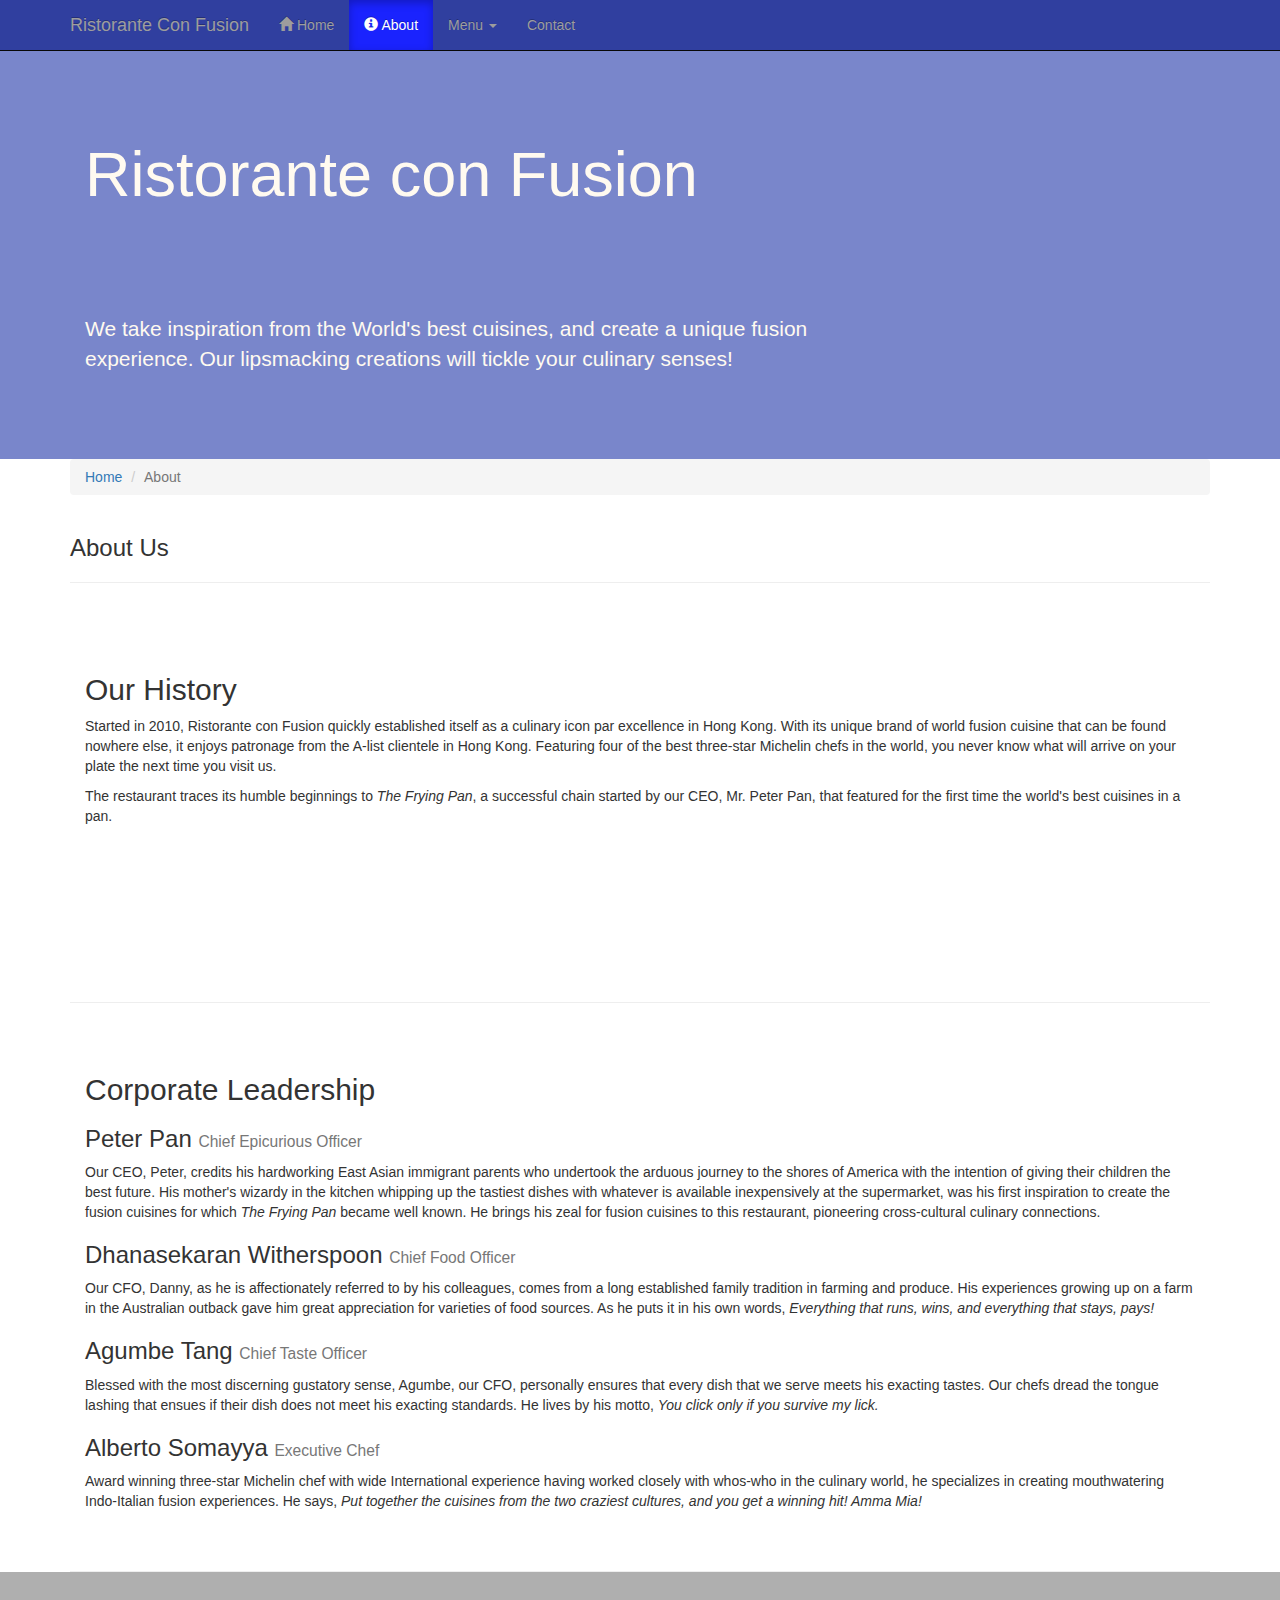
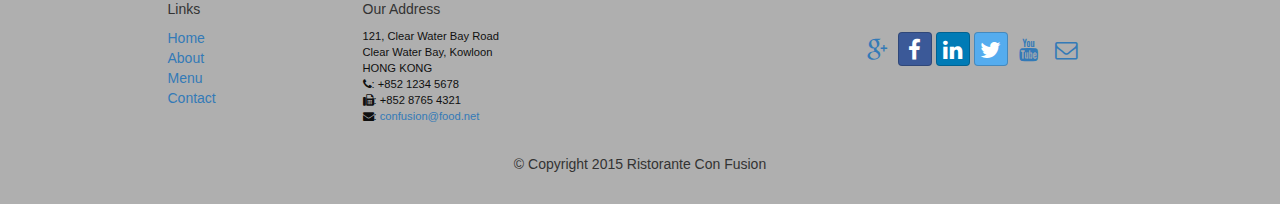
==== aboutus.html @ f0302afb "Adding the about us page" ====
<!DOCTYPE html>
<html lang="en">

<head>
     <meta charset="utf-8">
    <meta http-equiv="X-UA-Compatible" content="IE=edge">
    <meta name="viewport" content="width=device-width, initial-scale=1">
    <!-- The above 3 meta tags *must* come first in the head; any other head 
         content must come *after* these tags -->
    <title>Ristorante Con Fusion: About Us</title>
        <!-- Bootstrap -->
    <link href="css/bootstrap.min.css" rel="stylesheet">
    <link href="css/bootstrap-theme.min.css" rel="stylesheet">
    <link href="css/font-awesome.min.css" rel="stylesheet">
    <link href="css/bootstrap-social.css" rel="stylesheet">
    <link href="css/mystyles.css" rel="stylesheet">

    <!-- HTML5 shim and Respond.js for IE8 support of HTML5 elements and media queries -->
    <!-- WARNING: Respond.js doesn't work if you view the page via file:// -->
    <!--[if lt IE 9]>
      <script src="https://oss.maxcdn.com/html5shiv/3.7.2/html5shiv.min.js"></script>
      <script src="https://oss.maxcdn.com/respond/1.4.2/respond.min.js"></script>
    <![endif]-->
</head>

<body>
    <nav class="navbar navbar-inverse navbar-fixed-top" role="navigation">
        <div class="container">
            <div class="navbar-header">
                <button type="button" class="navbar-toggle collapsed" data-toggle="collapse" data-target="#navbar" aria-expanded="false" aria-controls="navbar">
                    <span class="sr-only">Toggle navigation</span>
                    <span class="icon-bar"></span>
                    <span class="icon-bar"></span>
                    <span class="icon-bar"></span>
                </button>
                <a class="navbar-brand" href="#">Ristorante Con Fusion</a>
            </div>
            <div id="navbar" class="navbar-collapse collapse">
                <ul class="nav navbar-nav">
                    <li><a href="index.html"><span class="glyphicon glyphicon-home"
                         aria-hidden="true"></span> Home</a></li>
                    <li class="active"><a href="aboutus.html"><span  class="glyphicon glyphicon-info-sign"></span> About</a></li>
                    <li class="dropdown">
                        <a href="#" class="dropdown-toggle" data-toggle="dropdown"
                         role="button" aria-haspopup="true" aria-expanded="false">
                         Menu <span class="caret"></span></a>
                        <ul class="dropdown-menu">
                            <li><a href="#">Appetizers</a></li>
                            <li><a href="#">Main Courses</a></li>
                            <li><a href="#">Desserts</a></li>
                            <li><a href="#">Drinks</a></li>
                            <li role="separator" class="divider"></li>
                            <li class="dropdown-header">Specials</li>
                            <li><a href="#">Lunch Buffet</a></li>
                            <li><a href="#">Weekend Brunch</a></li>
                        </ul>
                    </li>
                    <li><a href="#">Contact</a></li>
                </ul>
            </div>
        </div>
    </nav>  
    <header class="jumbotron">

        <!-- Main component for a primary marketing message or call to action -->

        <div class="container">
            <div class="row row-header">
                <div class="col-xs-12 col-sm-8">
                    <h1>Ristorante con Fusion</h1>
                    <p style="padding:40px;"></p>
                    <p>We take inspiration from the World's best cuisines, and create a unique fusion experience. Our lipsmacking creations will tickle your culinary senses!</p>
                </div>
                <div class="col-xs-12 col-sm-4">
                </div>
            </div>
        </div>
    </header>

    <div class="container">
        <div class="row">
            <div class="col-xs-12">
                <ol class="breadcrumb">
                    <li><a href="index.html">Home</a></li>
                    <li class="active">About</li>
                </ol>
            </div>
            <div class="col-xs-12">
               <h3>About Us</h3>
               <hr>
            </div>
        </div>
        
        <div class="row row-content">
            <div class="col-xs-12">
                <h2>Our History</h2>
                <p>Started in 2010, Ristorante con Fusion quickly established itself as a culinary icon par excellence in Hong Kong. With its unique brand of world fusion cuisine that can be found nowhere else, it enjoys patronage from the A-list clientele in Hong Kong.  Featuring four of the best three-star Michelin chefs in the world, you never know what will arrive on your plate the next time you visit us.</p>
                <p>The restaurant traces its humble beginnings to <em>The Frying Pan</em>, a successful chain started by our CEO, Mr. Peter Pan, that featured for the first time the world's best cuisines in a pan.</p>
            </div>
            <div>
                <p style="padding:20px;"></p>
            </div>
        </div>


        <div class="row row-content">
            <div class="col-xs-12">
                <h2>Corporate Leadership</h2>
                <h3>Peter Pan <small>Chief Epicurious Officer</small></h3>
                <p>Our CEO, Peter, credits his hardworking East Asian immigrant parents who undertook the arduous journey to the shores of America with the intention of giving their children the best future. His mother's wizardy in the kitchen whipping up the tastiest dishes with whatever is available inexpensively at the supermarket, was his first inspiration to create the fusion cuisines for which <em>The Frying Pan</em> became well known. He brings his zeal for fusion cuisines to this restaurant, pioneering cross-cultural culinary connections.</p>
                <h3>Dhanasekaran Witherspoon <small>Chief Food Officer</small></h3>
                <p>Our CFO, Danny, as he is affectionately referred to by his colleagues, comes from a long established family tradition in farming and produce. His experiences growing up on a farm in the Australian outback gave him great appreciation for varieties of food sources. As he puts it in his own words, <em>Everything that runs, wins, and everything that stays, pays!</em></p>
                <h3>Agumbe Tang <small>Chief Taste Officer</small></h3>
                <p>Blessed with the most discerning gustatory sense, Agumbe, our CFO, personally ensures that every dish that we serve meets his exacting tastes. Our chefs dread the tongue lashing that ensues if their dish does not meet his exacting standards. He lives by his motto, <em>You click only if you survive my lick.</em></p>
                <h3>Alberto Somayya <small>Executive Chef</small></h3>
                <p>Award winning three-star Michelin chef with wide International experience having worked closely with whos-who in the culinary world, he specializes in creating mouthwatering Indo-Italian fusion experiences. He says, <em>Put together the cuisines from the two craziest cultures, and you get a winning hit! Amma Mia!</em></p>
            </div>
             <div>
                <p style="padding:20px;"></p>
            </div>
       </div>

    </div>

    <footer class="row-footer">
        <div class="container">
            <div class="row">             
                <div class="col-xs-5 col-xs-offset-1 col-sm-2 col-sm-offset-1">
                    <h5>Links</h5>
                    <ul class="list-unstyled">
                        <li><a href="#">Home</a></li>
                        <li><a href="#">About</a></li>
                        <li><a href="#">Menu</a></li>
                        <li><a href="#">Contact</a></li>
                    </ul>
                </div>
                <div class="col-xs-6 col-sm-5">
                    <h5>Our Address</h5>
                    <address>
		              121, Clear Water Bay Road<br>
		              Clear Water Bay, Kowloon<br>
		              HONG KONG<br>
		              <i class="fa fa-phone"></i>: +852 1234 5678<br>
		              <i class="fa fa-fax"></i>: +852 8765 4321<br>
		              <i class="fa fa-envelope"></i>: 
                        <a href="mailto:confusion@food.net">confusion@food.net</a>
		           </address>
                </div>
                <div class="col-xs-12 col-sm-4">
                    <div class="nav navbar-nav" style="padding: 40px 10px;">
                        <a class="btn btn-social-icon btn-google-plus" href="http://google.com/+"><i class="fa fa-google-plus"></i></a>
                        <a class="btn btn-social-icon btn-facebook" href="http://www.facebook.com/profile.php?id="><i class="fa fa-facebook"></i></a>
                        <a class="btn btn-social-icon btn-linkedin" href="http://www.linkedin.com/in/"><i class="fa fa-linkedin"></i></a>
                        <a class="btn btn-social-icon btn-twitter" href="http://twitter.com/"><i class="fa fa-twitter"></i></a>
                        <a class="btn btn-social-icon btn-youtube" href="http://youtube.com/"><i class="fa fa-youtube"></i></a>
                        <a class="btn btn-social-icon" href="mailto:"><i class="fa fa-envelope-o"></i></a>
                    </div>
                </div>
                <div class="col-xs-12">
                    <p style="padding:10px;"></p>
                    <p align=center>© Copyright 2015 Ristorante Con Fusion</p>
                </div>
            </div>
        </div>
    </footer>
    <!-- jQuery (necessary for Bootstrap's JavaScript plugins) -->
    <script src="https://ajax.googleapis.com/ajax/libs/jquery/1.11.3/jquery.min.js"></script>
    <!-- Include all compiled plugins (below), or include individual files as needed -->
    <script src="js/bootstrap.min.js"></script>
</body>

</html>
---- css/mystyles.css ----
.row-header {
    margin: 0 auto;
    padding: 0 auto;
}

.row-content {
    margin: 0 auto;
    padding: 50px 0 50px 0;
    border-bottom: 1px ridge;
    min-height: 400px;
}

.row-footer{
    background-color: #AfAfAf;
    margin: 0 auto;
    padding: 20px 0 20px 0;
}

.jumbotron {
    padding: 70px 30px 70px 30px;
    margin: 0 auto;
    background: #7986CB;
    color: floralwhite;
}

address {
    font-size: 80%;
    margin: 0px;
    color: #0f0f0f;
}

body {
    align: center;
    padding: 50px 0 0 0;
    z-index: 0;
}

.navbar-inverse {
    background: #303f9f;
}

.navbar-inverse .navbar-nav > .active > a,
.navbar-inverse .navbar-nav > .active > a:hover,
.navbar-inverse .navbar-nav > .active > a:focus {
    color: #fff;
    background: #1a23fe;
}

.navbar-inverse .navbar-nav > .open > a,
.navbar-inverse .navbar-nav > .open > a:hover,
.navbar-inverse .navbar-nav > .open > a:focus {
    color: #fff;
    background: #1a23fe;
}

.navbar-inverse .navbar-nav .open .dropdown-menu > li > a,
.navbar-inverse .navbar-nav .open .dropdown-menu {
    background-color:  #303f9f;
    color: #eee;
}

.navbar-inverse .navbar-nav .open .dropdown-menu > li > a:hover {
    color: #000;
}
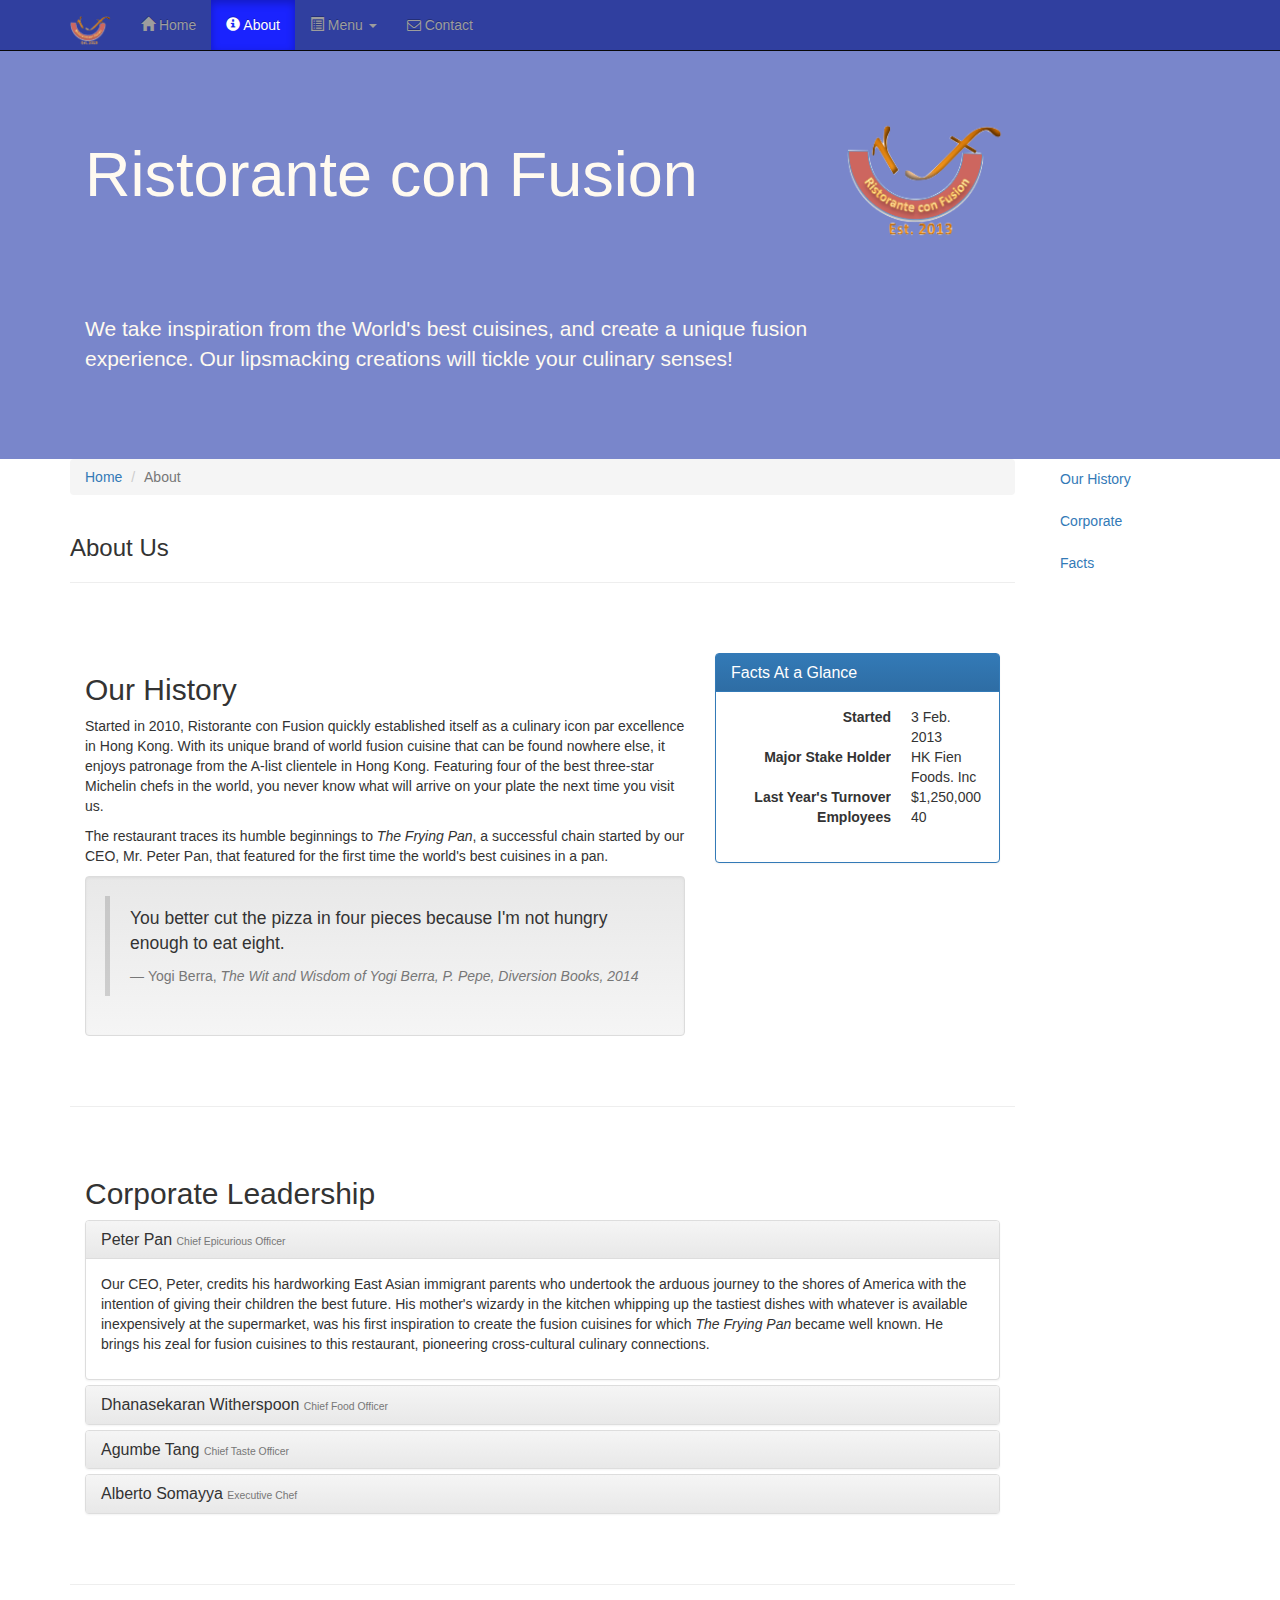
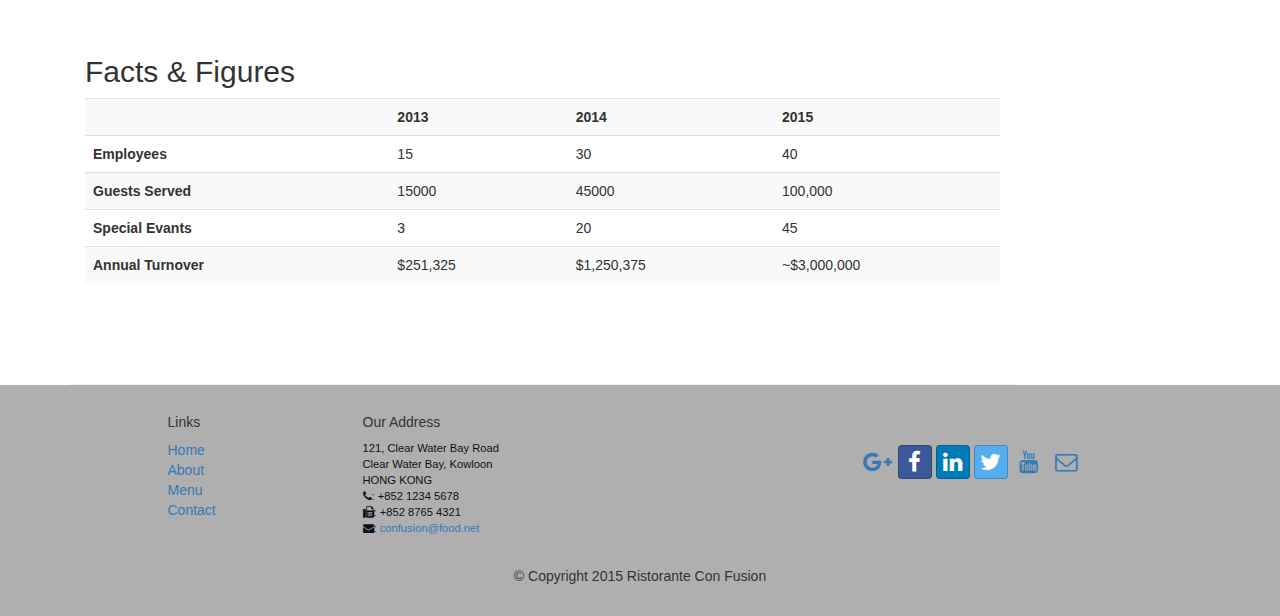
==== commit e25cf8f1: "Adding npm bower components and jquery code" ====
--- a/aboutus.html
+++ b/aboutus.html
@@ -2,16 +2,16 @@
 <html lang="en">
 
 <head>
-     <meta charset="utf-8">
+    <meta charset="utf-8">
     <meta http-equiv="X-UA-Compatible" content="IE=edge">
     <meta name="viewport" content="width=device-width, initial-scale=1">
     <!-- The above 3 meta tags *must* come first in the head; any other head 
          content must come *after* these tags -->
     <title>Ristorante Con Fusion: About Us</title>
         <!-- Bootstrap -->
-    <link href="css/bootstrap.min.css" rel="stylesheet">
-    <link href="css/bootstrap-theme.min.css" rel="stylesheet">
-    <link href="css/font-awesome.min.css" rel="stylesheet">
+    <link href="bower_components/bootstrap/dist/css/bootstrap.min.css" rel="stylesheet">
+    <link href="bower_components/bootstrap/dist/css/bootstrap-theme.min.css" rel="stylesheet">
+    <link href="bower_components/font-awesome/css/font-awesome.min.css" rel="stylesheet">
     <link href="css/bootstrap-social.css" rel="stylesheet">
     <link href="css/mystyles.css" rel="stylesheet">
 
@@ -23,7 +23,7 @@
     <![endif]-->
 </head>
 
-<body>
+<body data-spy="scroll" data-target="#myScrollspy" data-offset="200">
     <nav class="navbar navbar-inverse navbar-fixed-top" role="navigation">
         <div class="container">
             <div class="navbar-header">
@@ -33,7 +33,7 @@
                     <span class="icon-bar"></span>
                     <span class="icon-bar"></span>
                 </button>
-                <a class="navbar-brand" href="#">Ristorante Con Fusion</a>
+                <a class="navbar-brand" href="index.html"><img src="img/logo.png" height=30 width=41></a>
             </div>
             <div id="navbar" class="navbar-collapse collapse">
                 <ul class="nav navbar-nav">
@@ -42,7 +42,8 @@
                     <li class="active"><a href="aboutus.html"><span  class="glyphicon glyphicon-info-sign"></span> About</a></li>
                     <li class="dropdown">
                         <a href="#" class="dropdown-toggle" data-toggle="dropdown"
-                         role="button" aria-haspopup="true" aria-expanded="false">
+                         role="button" aria-haspopup="true" aria-expanded="false"><span class="glyphicon glyphicon-list-alt"
+                         aria-hidden="true"></span> 
                          Menu <span class="caret"></span></a>
                         <ul class="dropdown-menu">
                             <li><a href="#">Appetizers</a></li>
@@ -55,7 +56,7 @@
                             <li><a href="#">Weekend Brunch</a></li>
                         </ul>
                     </li>
-                    <li><a href="#">Contact</a></li>
+                    <li><a href="contactus.html"><i class="fa fa-envelope-o"></i> Contact</a></li>
                 </ul>
             </div>
         </div>
@@ -66,12 +67,13 @@
 
         <div class="container">
             <div class="row row-header">
-                <div class="col-xs-12 col-sm-8">
+                <div class="col-xs-12 col-sm-6 col-lg-8">
                     <h1>Ristorante con Fusion</h1>
                     <p style="padding:40px;"></p>
                     <p>We take inspiration from the World's best cuisines, and create a unique fusion experience. Our lipsmacking creations will tickle your culinary senses!</p>
                 </div>
-                <div class="col-xs-12 col-sm-4">
+                <div class="col-xs-12 col-sm-2">
+                    <img src="img/logo.png" class="img-responsive">
                 </div>
             </div>
         </div>
@@ -79,48 +81,170 @@
 
     <div class="container">
         <div class="row">
-            <div class="col-xs-12">
-                <ol class="breadcrumb">
-                    <li><a href="index.html">Home</a></li>
-                    <li class="active">About</li>
-                </ol>
-            </div>
-            <div class="col-xs-12">
-               <h3>About Us</h3>
-               <hr>
-            </div>
-        </div>
-        
-        <div class="row row-content">
-            <div class="col-xs-12">
-                <h2>Our History</h2>
-                <p>Started in 2010, Ristorante con Fusion quickly established itself as a culinary icon par excellence in Hong Kong. With its unique brand of world fusion cuisine that can be found nowhere else, it enjoys patronage from the A-list clientele in Hong Kong.  Featuring four of the best three-star Michelin chefs in the world, you never know what will arrive on your plate the next time you visit us.</p>
-                <p>The restaurant traces its humble beginnings to <em>The Frying Pan</em>, a successful chain started by our CEO, Mr. Peter Pan, that featured for the first time the world's best cuisines in a pan.</p>
-            </div>
-            <div>
-                <p style="padding:20px;"></p>
-            </div>
-        </div>
-
-
-        <div class="row row-content">
-            <div class="col-xs-12">
-                <h2>Corporate Leadership</h2>
-                <h3>Peter Pan <small>Chief Epicurious Officer</small></h3>
-                <p>Our CEO, Peter, credits his hardworking East Asian immigrant parents who undertook the arduous journey to the shores of America with the intention of giving their children the best future. His mother's wizardy in the kitchen whipping up the tastiest dishes with whatever is available inexpensively at the supermarket, was his first inspiration to create the fusion cuisines for which <em>The Frying Pan</em> became well known. He brings his zeal for fusion cuisines to this restaurant, pioneering cross-cultural culinary connections.</p>
-                <h3>Dhanasekaran Witherspoon <small>Chief Food Officer</small></h3>
-                <p>Our CFO, Danny, as he is affectionately referred to by his colleagues, comes from a long established family tradition in farming and produce. His experiences growing up on a farm in the Australian outback gave him great appreciation for varieties of food sources. As he puts it in his own words, <em>Everything that runs, wins, and everything that stays, pays!</em></p>
-                <h3>Agumbe Tang <small>Chief Taste Officer</small></h3>
-                <p>Blessed with the most discerning gustatory sense, Agumbe, our CFO, personally ensures that every dish that we serve meets his exacting tastes. Our chefs dread the tongue lashing that ensues if their dish does not meet his exacting standards. He lives by his motto, <em>You click only if you survive my lick.</em></p>
-                <h3>Alberto Somayya <small>Executive Chef</small></h3>
-                <p>Award winning three-star Michelin chef with wide International experience having worked closely with whos-who in the culinary world, he specializes in creating mouthwatering Indo-Italian fusion experiences. He says, <em>Put together the cuisines from the two craziest cultures, and you get a winning hit! Amma Mia!</em></p>
-            </div>
-             <div>
-                <p style="padding:20px;"></p>
-            </div>
-       </div>
-
-    </div>
+            <div class="col-xs-12 col-sm-10">
+                <div class="row">
+                    <div class="col-xs-12">
+                        <ol class="breadcrumb">
+                            <li><a href="index.html">Home</a></li>
+                            <li class="active">About</li>
+                        </ol>
+                    </div>
+                    <div class="col-xs-12">
+                       <h3>About Us</h3>
+                       <hr>
+                    </div>
+                </div>
+
+                <div id="history" class="row row-content">
+                    <div class="col-xs-12 col-sm-6 col-lg-8">
+                        <h2>Our History</h2>
+                        <p>Started in 2010, Ristorante con Fusion quickly established itself as a culinary icon par excellence in Hong Kong. With its unique brand of world fusion cuisine that can be found nowhere else, it enjoys patronage from the A-list clientele in Hong Kong.  Featuring four of the best three-star Michelin chefs in the world, you never know what will arrive on your plate the next time you visit us.</p>
+                        <p>The restaurant traces its humble beginnings to <em>The Frying Pan</em>, a successful chain started by our CEO, Mr. Peter Pan, that featured for the first time the world's best cuisines in a pan.</p>
+                        <div class="well">
+                            <blockquote>
+                                <p>You better cut the pizza in four pieces because I'm not hungry enough to eat eight.</p>
+                                <footer>Yogi Berra, <cite title="Source Title">The Wit and Wisdom of Yogi Berra, P. Pepe, Diversion Books, 2014</cite></footer>
+                            </blockquote>
+                        </div>   
+                    </div>
+
+
+                    <div class="col-xs-12 col-sm-6 col-lg-4">
+                        <div class="panel panel-primary">
+                            <div class="panel-heading">
+                                <h3 class="panel-title">Facts At a Glance</h3>
+                            </div>
+                            <div class="panel-body">
+                                <dl class="dl-horizontal">
+                                    <dt>Started</dt>
+                                    <dd>3 Feb. 2013</dd>
+                                    <dt>Major Stake Holder</dt>
+                                    <dd>HK Fien Foods. Inc</dd>
+                                    <dt>Last Year's Turnover</dt>
+                                    <dd>$1,250,000</dd>
+                                    <dt>Employees</dt>
+                                    <dd>40</dd>
+                                </dl>
+                            </div>
+                        </div>
+                    </div>
+                </div>
+
+                <div id="corporate" class="row row-content">
+                    <div class="col-xs-12">
+                        <h2>Corporate Leadership</h2>
+
+                        <div class="panel-group" id="accordion" role="tablist" aria-multiselectable="true">
+                            <div class="panel panel-default">
+                                <div class="panel-heading" role="tab" id="headingPeter">
+                                    <h3 class="panel-title">
+                                        <a role="button" data-toggle="collapse" data-parent="#accordion" href="#peter" aria-expanded="true" aria-controls="peter">
+                                            Peter Pan <small>Chief Epicurious Officer</small>
+                                        </a></h3>
+                                </div>
+                                <div role="tabpanel" class="panel-collapse collapse in" id="peter" aria-labelledby="headingPeter">
+                                    <div class="panel-body">
+                                        <p>Our CEO, Peter, credits his hardworking East Asian immigrant parents who undertook the arduous journey to the shores of America with the intention of giving their children the best future. His mother's wizardy in the kitchen whipping up the tastiest dishes with whatever is available inexpensively at the supermarket, was his first inspiration to create the fusion cuisines for which <em>The Frying Pan</em> became well known. He brings his zeal for fusion cuisines to this restaurant, pioneering cross-cultural culinary connections.</p>
+                                    </div>
+                                </div>
+                            </div>
+
+                            <div class="panel panel-default">
+                                <div class="panel-heading" role="tab" id="headingDanny">
+                                    <h3 class="panel-title">
+                                        <a role="button" data-toggle="collapse" data-parent="#accordion" href="#danny" aria-expanded="true" aria-controls="danny">
+                                            Dhanasekaran Witherspoon <small>Chief Food Officer</small>
+                                        </a></h3>
+                                </div>
+                                <div role="tabpanel" class="panel-collapse collapse collapse" id="danny" aria-labelledby="headingDanny">
+                                    <div class="panel-body">
+                                        <p>Our CFO, Danny, as he is affectionately referred to by his colleagues, comes from a long established family tradition in farming and produce. His experiences growing up on a farm in the Australian outback gave him great appreciation for varieties of food sources. As he puts it in his own words, <em>Everything that runs, wins, and everything that stays, pays!</em></p>
+                                    </div>
+                                </div>
+                            </div>
+
+                            <div class="panel panel-default">
+                                <div class="panel-heading" role="tab" id="headingAgumbe">
+                                    <h3 class="panel-title">
+                                        <a role="button" data-toggle="collapse" data-parent="#accordion" href="#agumbe" aria-expanded="true" aria-controls="agumbe">
+                                            Agumbe Tang <small>Chief Taste Officer</small>
+                                        </a></h3>
+                                </div>
+                                <div role="tabpanel" class="panel-collapse collapse collapse" id="agumbe" aria-labelledby="headingAgumbe">
+                                    <div class="panel-body">
+                                        <p>Blessed with the most discerning gustatory sense, Agumbe, our CFO, personally ensures that every dish that we serve meets his exacting tastes. Our chefs dread the tongue lashing that ensues if their dish does not meet his exacting standards. He lives by his motto, <em>You click only if you survive my lick.</em></p>
+                                    </div>
+                                </div>
+                            </div>
+
+                            <div class="panel panel-default">
+                                <div class="panel-heading" role="tab" id="headingAlberto">
+                                    <h3 class="panel-title">
+                                        <a role="button" data-toggle="collapse" data-parent="#accordion" href="#alberto" aria-expanded="true" aria-controls="alberto">Alberto Somayya <small>Executive Chef</small>
+                                        </a></h3>
+                                </div>
+                                <div role="tabpanel" class="panel-collapse collapse collapse" id="alberto" aria-labelledby="headingAlberto">
+                                    <div class="panel-body">
+                                <p>Award winning three-star Michelin chef with wide International experience having worked closely with whos-who in the culinary world, he specializes in creating mouthwatering Indo-Italian fusion experiences. He says, <em>Put together the cuisines from the two craziest cultures, and you get a winning hit! Amma Mia!</em></p>
+                                    </div>
+                                </div>
+                            </div>
+                        </div>
+                    </div>
+                     <div>
+                        <p style="padding:20px;"></p>
+                    </div>
+               </div>
+
+                <div id="facts" class="row row-content">
+                    <div class="col-xs-12">
+                        <h2>Facts &amp; Figures</h2>
+                        <div class="table table-responsive">
+                            <table class="table table-striped">
+                                <tr>
+                                    <td>&nbsp;</td>
+                                    <th>2013</th>
+                                    <th>2014</th>
+                                    <th>2015</th>
+                                </tr>
+                                <tr>
+                                    <th>Employees</th>
+                                    <td>15</td>
+                                    <td>30</td>
+                                    <td>40</td>
+                                </tr>
+                                <tr>
+                                    <th>Guests Served</th>
+                                    <td>15000</td>
+                                    <td>45000</td>
+                                    <td>100,000</td>
+                                </tr>
+                                <tr>
+                                    <th>Special Evants</th>
+                                    <td>3</td>
+                                    <td>20</td>
+                                    <td>45</td>
+                                </tr>
+                                <tr>
+                                    <th>Annual Turnover</th>
+                                    <td>$251,325</td>
+                                    <td>$1,250,375</td>
+                                    <td>~$3,000,000</td>
+                                </tr>
+                            </table>
+                        </div>
+                    </div>
+                </div>
+            </div>
+            <nav class="hidden-xs col-sm-2" id="myScrollspy">
+                <ul class="nav nav-pills nav-stacked" data-spy="affix" data-offset-top="400">
+                    <li><a href="#history">Our History</a></li>
+                    <li><a href="#corporate">Corporate</a></li>
+                    <li><a href="#facts">Facts</a></li>
+                </ul>
+            </nav>
+        </div>
+    </div><!--End container -->
 
     <footer class="row-footer">
         <div class="container">
@@ -164,9 +288,8 @@
         </div>
     </footer>
     <!-- jQuery (necessary for Bootstrap's JavaScript plugins) -->
-    <script src="https://ajax.googleapis.com/ajax/libs/jquery/1.11.3/jquery.min.js"></script>
-    <!-- Include all compiled plugins (below), or include individual files as needed -->
-    <script src="js/bootstrap.min.js"></script>
+    <script src="bower_components/jquery/dist/jquery.min.js"></script>
+    <script src="bower_components/bootstrap/dist/js/bootstrap.min.js"></script>
 </body>
 
 </html>--- a/css/mystyles.css
+++ b/css/mystyles.css
@@ -62,3 +62,30 @@
 .navbar-inverse .navbar-nav .open .dropdown-menu > li > a:hover {
     color: #000;
 }
+
+.carousel {
+    background:#1A237E;
+}
+.carousel .item {
+  height: 300px;
+}
+.item img {
+    position: absolute;
+    top: 0;
+    left: 0;
+    min-height: 300px;
+}
+
+#carouselButtons {
+    right: 0px;
+    position: absolute;
+    bottom: 0px;
+}
+
+#reserveModal {
+    color: #000;
+}
+
+.affix {
+    top: 100px;
+}
